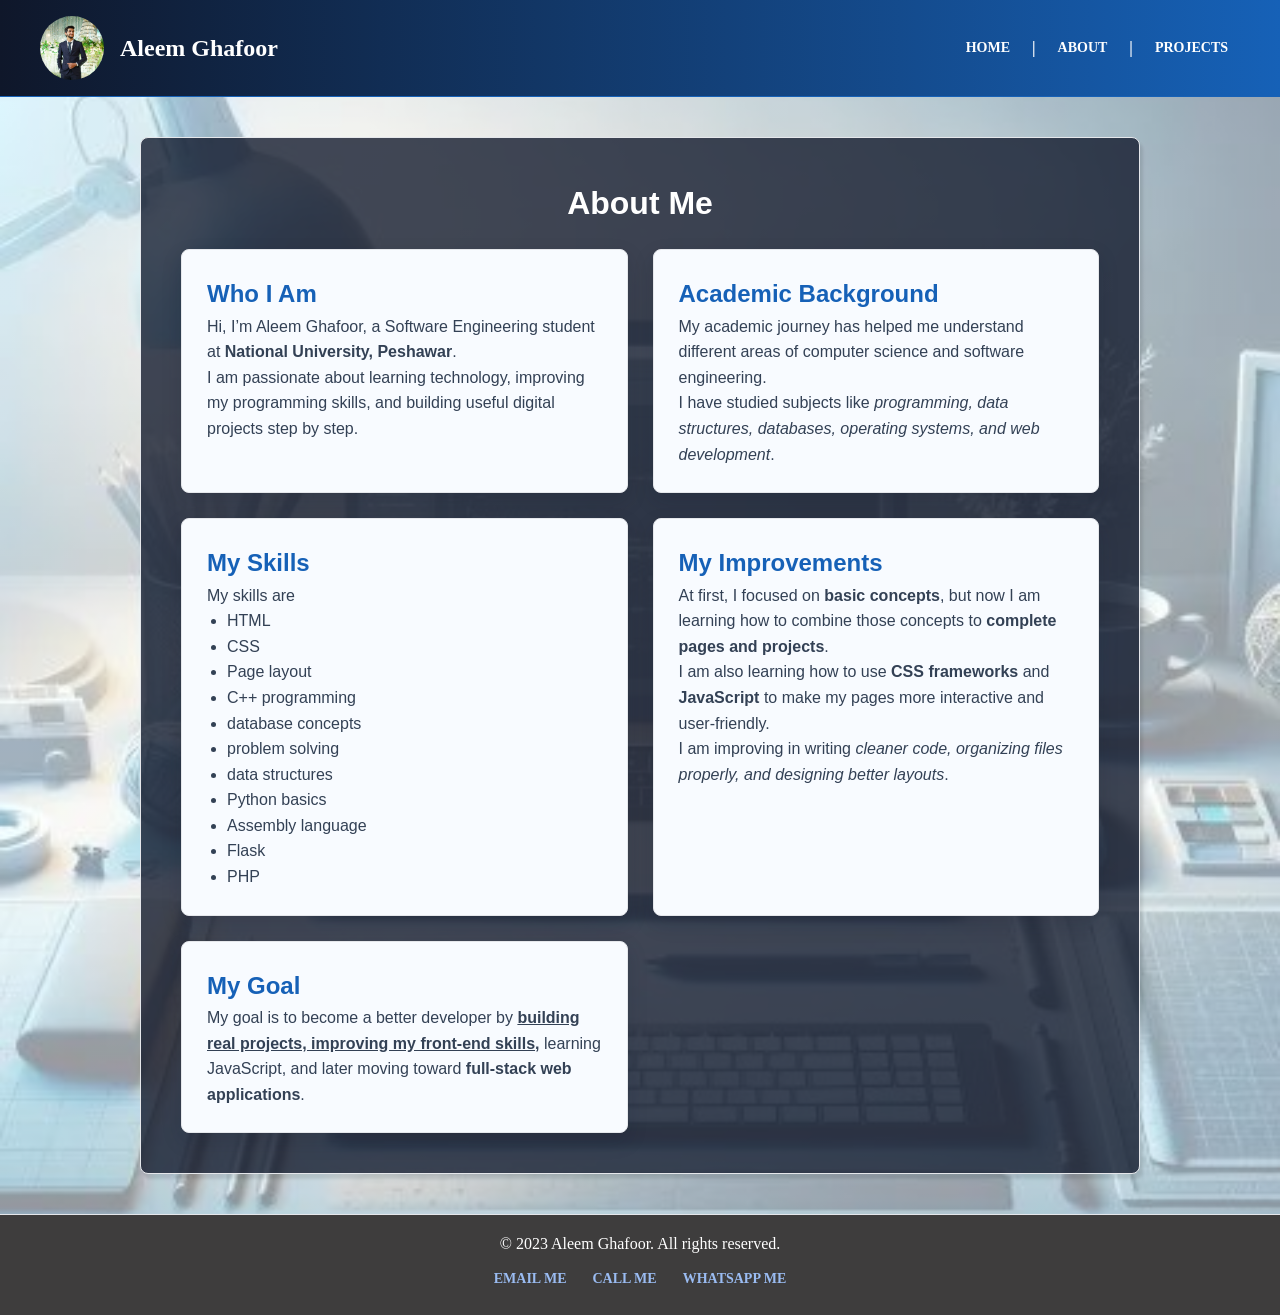
==== about.html @ 7e0fbe1a "Add personal portfolio website" ====
<!DOCTYPE html>
<html lang="en">
<head>
    <meta charset="UTF-8">
    <meta name="viewport" content="width=device-width, initial-scale=1.0">
    <title>Introduction</title>  
    <link rel="stylesheet" href="template/header-footer.css"> 
    <link rel="stylesheet" href="template/about.css"> 
</head>
<body>  

    <header class="header">

        <img src="images/aleem.jpg" alt="Aleem Ghafoor" width="70" style="border-radius: 50%;" title="profile photo" id="profile-photo"> 

        <p id="name">Aleem Ghafoor</p>

        <nav class="nav">
            <a href="index.html" title="Home page" id="home-link">Home</a> |
            <a href="about.html" title="About Me page" id="about-link" >About</a> | <a href="projects.html" title="My Projects page" id="projects-link">projects</a> 
        </nav>

    </header>

    <main class="main">
        <section class="about-section">
            <h1 id="page-title">About Me</h1>

            <div class="about">
                <div class="about-content">
                    <h2 id="who-i-am">Who I Am</h2>
                    <p>
                        Hi, I’m Aleem Ghafoor, a Software Engineering student at <strong>National University, Peshawar</strong>. <br>
                        I am passionate about learning technology, improving my programming skills, and building useful digital projects step by step.
                    </p>
                </div>
                <div class="academic-background">
                    <h2 id="academic-background">Academic Background</h2>
                    <p>
                        My academic journey has helped me understand different areas of computer science and software engineering.<br>
                        I have studied subjects like <em>programming, data structures, databases, operating systems, and web development</em>.
                    </p>
                </div>

                <div class="my-skills">
                    <h2 id="my-skills">My Skills</h2>
                    <p>
                        My skills are 
                        <ul style="margin-left: 20px; list-style-type: disc;">
                            <li>HTML</li>
                            <li>CSS</li>
                            <li>Page layout</li>
                            <li>C++ programming</li>
                            <li>database concepts</li>
                            <li>problem solving</li>
                            <li>data structures</li>
                            <li>Python basics</li>
                            <li>Assembly language</li>
                            <li>Flask</li>
                            <li>PHP</li>
                        </ul>
                    </p>
                </div>

                <div class="my-improvements">
                    <h2 id="my-improvements">My Improvements</h2>
                    <p>
                        At first, I focused on <strong>basic concepts</strong>, but now I am learning how to combine those concepts to <strong>complete pages and projects</strong>. <br>
                        I am also learning how to use <strong>CSS frameworks</strong> and <strong> JavaScript</strong> to make my pages more interactive and user-friendly. <br>
                        I am improving in writing <em>cleaner code, organizing files properly, and designing better layouts</em>.
                    </p>
                </div>

                <div class="my-goal">
                    <h2 id="my-goal">My Goal</h2>
                    <p>
                        My goal is to become a better developer by <u><strong>building real projects, improving my front-end skills,</strong></u> learning JavaScript, and later moving toward <strong>full-stack web applications</strong>.
                    </p>
                </div>
            </div>
        </section>
    </main>

    <footer class="footer">
        <p id="footer-text">&copy; 2023 Aleem Ghafoor. All rights reserved.</p>
    
        <nav class="contact-links">
            <a href="http://mail.google.com/mail/?view=cm&fs=1&to=example@gmail.com&su=Contact%20from%20my%20website&body=Hello,%20I%20would%20like%20to%20get%20in%20touch%20with%20you." target="_blank" rel="noopener noreferrer" title="Email me" id="email-link">Email Me</a>

            <a href="tel:+92300000000" rel="noopener noreferrer" title="Call me" id="call-link">Call Me</a>
            
            <a href="http://wa.me/92300000000" target="_blank" rel="noopener noreferrer" title="WhatsApp me" id="whatsapp-link">WhatsApp Me</a>
        </nav>
    </footer>
</body>
</html>
---- template/header-footer.css ----
.header {
  width: 100%;
  padding: 16px 40px;
  border-bottom: 1px solid #1661b7;
  flex-wrap: wrap;
  display: flex;
  align-items: center;
  gap: 16px;

  overflow: visible;

  background: linear-gradient(90deg, #0f172a, #1661b7);
  color: white;
}

.header #profile-photo {
    border-radius: 60%;
    width: 64px;
    height: 64px;
    object-fit: cover;
    margin-left: 0px;
    transition: transform 0.3s ease;
    transform-origin: left top;
    cursor: pointer;
}

.header #profile-photo:hover {
    transform: scale(4.1);
    transition: transform 0.3s ease-in-out;
}

.header #name {
    font-size: 1.5em;
    font-weight: 700;
    color: #fff;
}

.header .nav {
    margin-left: auto;
    align-items: center;
    display: flex;
    gap: 10px;
    text-transform: uppercase;
    font-weight: bold;
}

.nav a {
  text-decoration: none;
  color: #ffffff;
  font-size: 14px;
  font-weight: 700;
  text-transform: uppercase;
  letter-spacing: 0;
  padding: 8px 12px;
  border-radius: 6px;
  transition: background-color 0.2s, color 0.2s;
}

.nav a:hover {
  color: #93c5fd;
  background-color: #eff6ff;
}


.footer {
    padding: 20px;
  background-color: #3e3d3d;
  border-top: 1px solid #e5e7eb;
  text-align: center;
  color: #ffffff;
  margin-top: 0;
}

#footer-text{
  margin-bottom: 10px;
}

.contact-links{
  display: flex;
  justify-content: center;
  flex-wrap: wrap;
  gap: 6px;
}

.contact-links a{
  text-decoration: none;
  color: #9abcf2;
  font-size: 14px;
  font-weight: 700;
  text-transform: uppercase;
  letter-spacing: 0;
  padding: 8px 10px;
  border-radius: 6px;
  transition: background-color 0.2s, color 0.2s;
}


.contact-links a:hover {
  color: #2563eb;
  background-color: #eff6ff;
}

/* Header Responsive */

@media (max-width: 768px) {
  .header {
    padding: 14px 20px;
    gap: 12px;
  }

  .header #profile-photo {
    width: 55px;
    height: 55px;
  }

  .header #name {
    font-size: 20px;
  }

  .header .nav {
    width: 100%;
    margin-left: 0;
    justify-content: center;
    flex-wrap: wrap;
    gap: 8px;
  }

  .nav a {
    font-size: 13px;
    padding: 7px 10px;
  }
}

@media (max-width: 480px) {
  .header {
    padding: 12px 15px;
    justify-content: center;
    text-align: center;
  }

  .header #profile-photo {
    width: 50px;
    height: 50px;
  }

  .header #profile-photo:hover {
    transform: scale(1.2);
  }

  .header #name {
    font-size: 18px;
  }

  .header .nav {
    width: 100%;
    justify-content: center;
    gap: 6px;
  }

  .nav a {
    font-size: 12px;
    padding: 6px 8px;
  }

  .footer {
    padding: 18px 10px;
    font-size: 14px;
  }

  .contact-links {
    display: flex;
    flex-wrap: wrap;
    justify-content: center;
    gap: 6px;
  }

  .contact-links a {
    font-size: 12px;
    padding: 6px 8px;
  }
}
---- template/about.css ----
* {
    margin: 0;
    padding: 0;
     box-sizing: border-box;
}
body {
    color: #111827;
    
}
.main{
    padding: 20px;
    background-color: #f9fafb;
    font-family: Arial, sans-serif;
    line-height: 1.6;
    background-image:linear-gradient(
    rgba(255, 255, 255, 0.55),
    rgba(255, 255, 255, 0.55)
), url('../images/laptop.png');
    background-size: cover;
    background-position: center;
    background-repeat: no-repeat;
    background-attachment: scroll;
}

.about-section {
    padding: 40px;
    border-radius: 8px;
    border: 1px solid #e5e7eb;
    box-shadow: 3px 5px 3px rgba(0, 0, 0, 0.1);
    margin: 20px auto;
    max-width: 1000px;
    background: rgba(15, 23, 42, 0.78);
}

.about-section h1 {
    text-align: center;
    font-size: 2em;
    color: #ffffff;
    margin-bottom: 20px;
}

.about{
    width: auto;
    display: grid;
    grid-template-columns: 1fr 1fr;
    gap: 25px;
}

.about-content, .academic-background, .my-skills, .my-improvements, .my-goal {
    padding: 25px;
    background: #f8fbff;
    color: #0f172a;
    border: 1px solid #e5e7eb;
    border-radius: 8px;
    box-shadow: 0 8px 20px rgba(15, 23, 42, 0.15);
    cursor: pointer;
}

.about-content h2, .academic-background h2, .my-skills h2, .my-improvements h2, .my-goal h2{
    color: #1661b7;
}

.about-content p, .academic-background p, .my-skills p, .my-improvements p, .my-goal p,
.my-skills li {
  color: #334155;
}

/* Mobile Responsive Version */
@media (max-width: 768px) {

    body {
        overflow-x: hidden;
    }

    .main {
        min-height: 100vh;
        padding: 10px;

        background-image: url('');
        background-color: #cad5e0;
    }

    .about-section {
        width: 95%;
        max-width: 95%;
        padding: 20px;
        margin: 15px auto;
        border-radius: 8px;
    }

    .about-section h1 {
        font-size: 1.6em;
        margin-bottom: 18px;
    }

    .about {
        width: 100%;
        display: grid;
        grid-template-columns: 1fr;
        gap: 18px;
    }

    .about-content, 
    .academic-background, 
    .my-skills, 
    .my-improvements, 
    .my-goal {
        width: 100%;
        padding: 18px;
        font-size: 0.95rem;
        overflow-wrap: break-word;
    }

    .my-goal {
        grid-column: auto;
    }

    .about-content:hover, 
    .academic-background:hover, 
    .my-skills:hover, 
    .my-improvements:hover, 
    .my-goal:hover {
        box-shadow: 0 4px 8px rgba(0, 0, 0, 0.12);
    }

    .about-content:active, 
    .academic-background:active, 
    .my-skills:active, 
    .my-improvements:active, 
    .my-goal:active {
        transform: scale(0.98);
    }
}
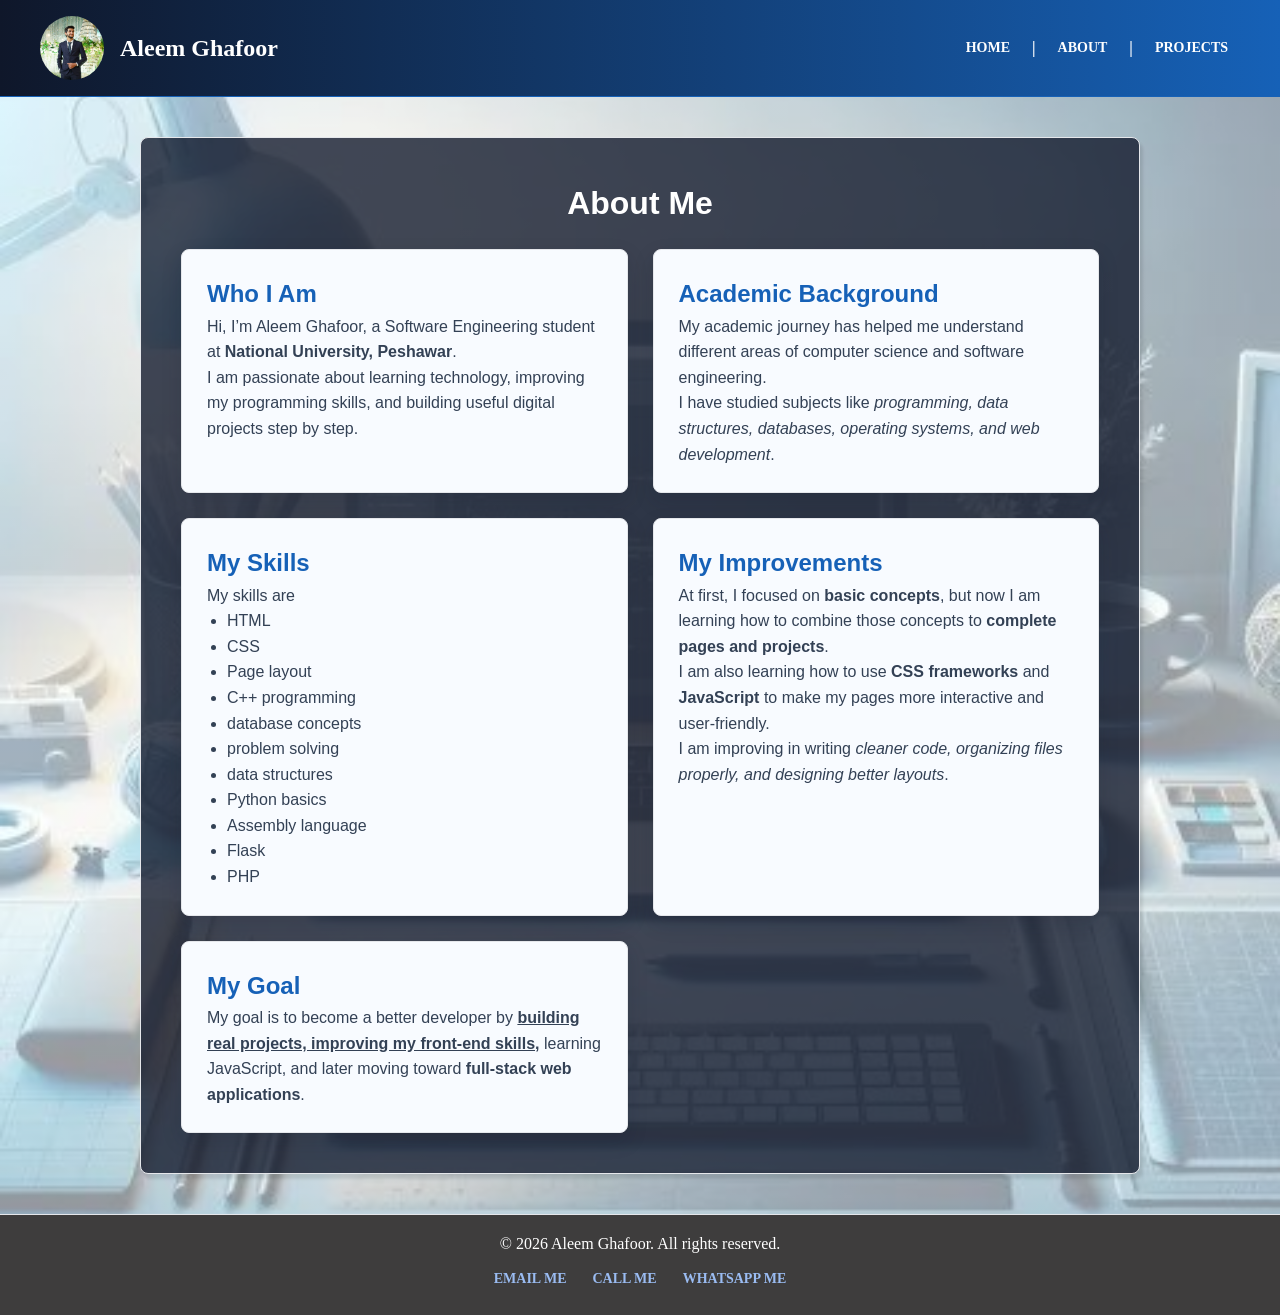
==== commit 71fd7a33: "Fix page titles footer and responsive layout" ====
--- a/about.html
+++ b/about.html
@@ -1,23 +1,29 @@
 <!DOCTYPE html>
 <html lang="en">
+
 <head>
     <meta charset="UTF-8">
     <meta name="viewport" content="width=device-width, initial-scale=1.0">
-    <title>Introduction</title>  
-    <link rel="stylesheet" href="template/header-footer.css"> 
-    <link rel="stylesheet" href="template/about.css"> 
+    <meta name="description"
+        content="Learn about Aleem Ghafoor, a software engineering student interested in web development, programming, databases, and AI projects.">
+    <title>Introduction</title>
+    <link rel="stylesheet" href="template/header-footer.css">
+    <link rel="stylesheet" href="template/about.css">
 </head>
-<body>  
+
+<body>
 
     <header class="header">
 
-        <img src="images/aleem.jpg" alt="Aleem Ghafoor" width="70" style="border-radius: 50%;" title="profile photo" id="profile-photo"> 
+        <img src="images/aleem.jpg" alt="Aleem Ghafoor" width="70" style="border-radius: 50%;" title="profile photo"
+            id="profile-photo">
 
         <p id="name">Aleem Ghafoor</p>
 
         <nav class="nav">
             <a href="index.html" title="Home page" id="home-link">Home</a> |
-            <a href="about.html" title="About Me page" id="about-link" >About</a> | <a href="projects.html" title="My Projects page" id="projects-link">projects</a> 
+            <a href="about.html" title="About Me page" id="about-link">About</a> | <a href="projects.html"
+                title="My Projects page" id="projects-link">projects</a>
         </nav>
 
     </header>
@@ -30,51 +36,60 @@
                 <div class="about-content">
                     <h2 id="who-i-am">Who I Am</h2>
                     <p>
-                        Hi, I’m Aleem Ghafoor, a Software Engineering student at <strong>National University, Peshawar</strong>. <br>
-                        I am passionate about learning technology, improving my programming skills, and building useful digital projects step by step.
+                        Hi, I’m Aleem Ghafoor, a Software Engineering student at <strong>National University,
+                            Peshawar</strong>. <br>
+                        I am passionate about learning technology, improving my programming skills, and building useful
+                        digital projects step by step.
                     </p>
                 </div>
                 <div class="academic-background">
                     <h2 id="academic-background">Academic Background</h2>
                     <p>
-                        My academic journey has helped me understand different areas of computer science and software engineering.<br>
-                        I have studied subjects like <em>programming, data structures, databases, operating systems, and web development</em>.
+                        My academic journey has helped me understand different areas of computer science and software
+                        engineering.<br>
+                        I have studied subjects like <em>programming, data structures, databases, operating systems, and
+                            web development</em>.
                     </p>
                 </div>
 
                 <div class="my-skills">
                     <h2 id="my-skills">My Skills</h2>
                     <p>
-                        My skills are 
-                        <ul style="margin-left: 20px; list-style-type: disc;">
-                            <li>HTML</li>
-                            <li>CSS</li>
-                            <li>Page layout</li>
-                            <li>C++ programming</li>
-                            <li>database concepts</li>
-                            <li>problem solving</li>
-                            <li>data structures</li>
-                            <li>Python basics</li>
-                            <li>Assembly language</li>
-                            <li>Flask</li>
-                            <li>PHP</li>
-                        </ul>
+                        My skills are
+                    <ul style="margin-left: 20px; list-style-type: disc;">
+                        <li>HTML</li>
+                        <li>CSS</li>
+                        <li>Page layout</li>
+                        <li>C++ programming</li>
+                        <li>database concepts</li>
+                        <li>problem solving</li>
+                        <li>data structures</li>
+                        <li>Python basics</li>
+                        <li>Assembly language</li>
+                        <li>Flask</li>
+                        <li>PHP</li>
+                    </ul>
                     </p>
                 </div>
 
                 <div class="my-improvements">
                     <h2 id="my-improvements">My Improvements</h2>
                     <p>
-                        At first, I focused on <strong>basic concepts</strong>, but now I am learning how to combine those concepts to <strong>complete pages and projects</strong>. <br>
-                        I am also learning how to use <strong>CSS frameworks</strong> and <strong> JavaScript</strong> to make my pages more interactive and user-friendly. <br>
-                        I am improving in writing <em>cleaner code, organizing files properly, and designing better layouts</em>.
+                        At first, I focused on <strong>basic concepts</strong>, but now I am learning how to combine
+                        those concepts to <strong>complete pages and projects</strong>. <br>
+                        I am also learning how to use <strong>CSS frameworks</strong> and <strong> JavaScript</strong>
+                        to make my pages more interactive and user-friendly. <br>
+                        I am improving in writing <em>cleaner code, organizing files properly, and designing better
+                            layouts</em>.
                     </p>
                 </div>
 
                 <div class="my-goal">
                     <h2 id="my-goal">My Goal</h2>
                     <p>
-                        My goal is to become a better developer by <u><strong>building real projects, improving my front-end skills,</strong></u> learning JavaScript, and later moving toward <strong>full-stack web applications</strong>.
+                        My goal is to become a better developer by <u><strong>building real projects, improving my
+                                front-end skills,</strong></u> learning JavaScript, and later moving toward
+                        <strong>full-stack web applications</strong>.
                     </p>
                 </div>
             </div>
@@ -82,16 +97,18 @@
     </main>
 
     <footer class="footer">
-        <p id="footer-text">&copy; 2023 Aleem Ghafoor. All rights reserved.</p>
-    
+        <p id="footer-text">&copy; 2026 Aleem Ghafoor. All rights reserved.</p>
+
         <nav class="contact-links">
-            <a href="http://mail.google.com/mail/?view=cm&fs=1&to=example@gmail.com&su=Contact%20from%20my%20website&body=Hello,%20I%20would%20like%20to%20get%20in%20touch%20with%20you." target="_blank" rel="noopener noreferrer" title="Email me" id="email-link">Email Me</a>
+            <a href="http://mail.google.com/mail/?view=cm&fs=1&to=example@gmail.com&su=Contact%20from%20my%20website&body=Hello,%20I%20would%20like%20to%20get%20in%20touch%20with%20you."
+                target="_blank" rel="noopener noreferrer" title="Email me" id="email-link">Email Me</a>
 
             <a href="tel:+92300000000" rel="noopener noreferrer" title="Call me" id="call-link">Call Me</a>
-            
-            <a href="http://wa.me/92300000000" target="_blank" rel="noopener noreferrer" title="WhatsApp me" id="whatsapp-link">WhatsApp Me</a>
+
+            <a href="http://wa.me/92300000000" target="_blank" rel="noopener noreferrer" title="WhatsApp me"
+                id="whatsapp-link">WhatsApp Me</a>
         </nav>
     </footer>
 </body>
-</html>
 
+</html>
